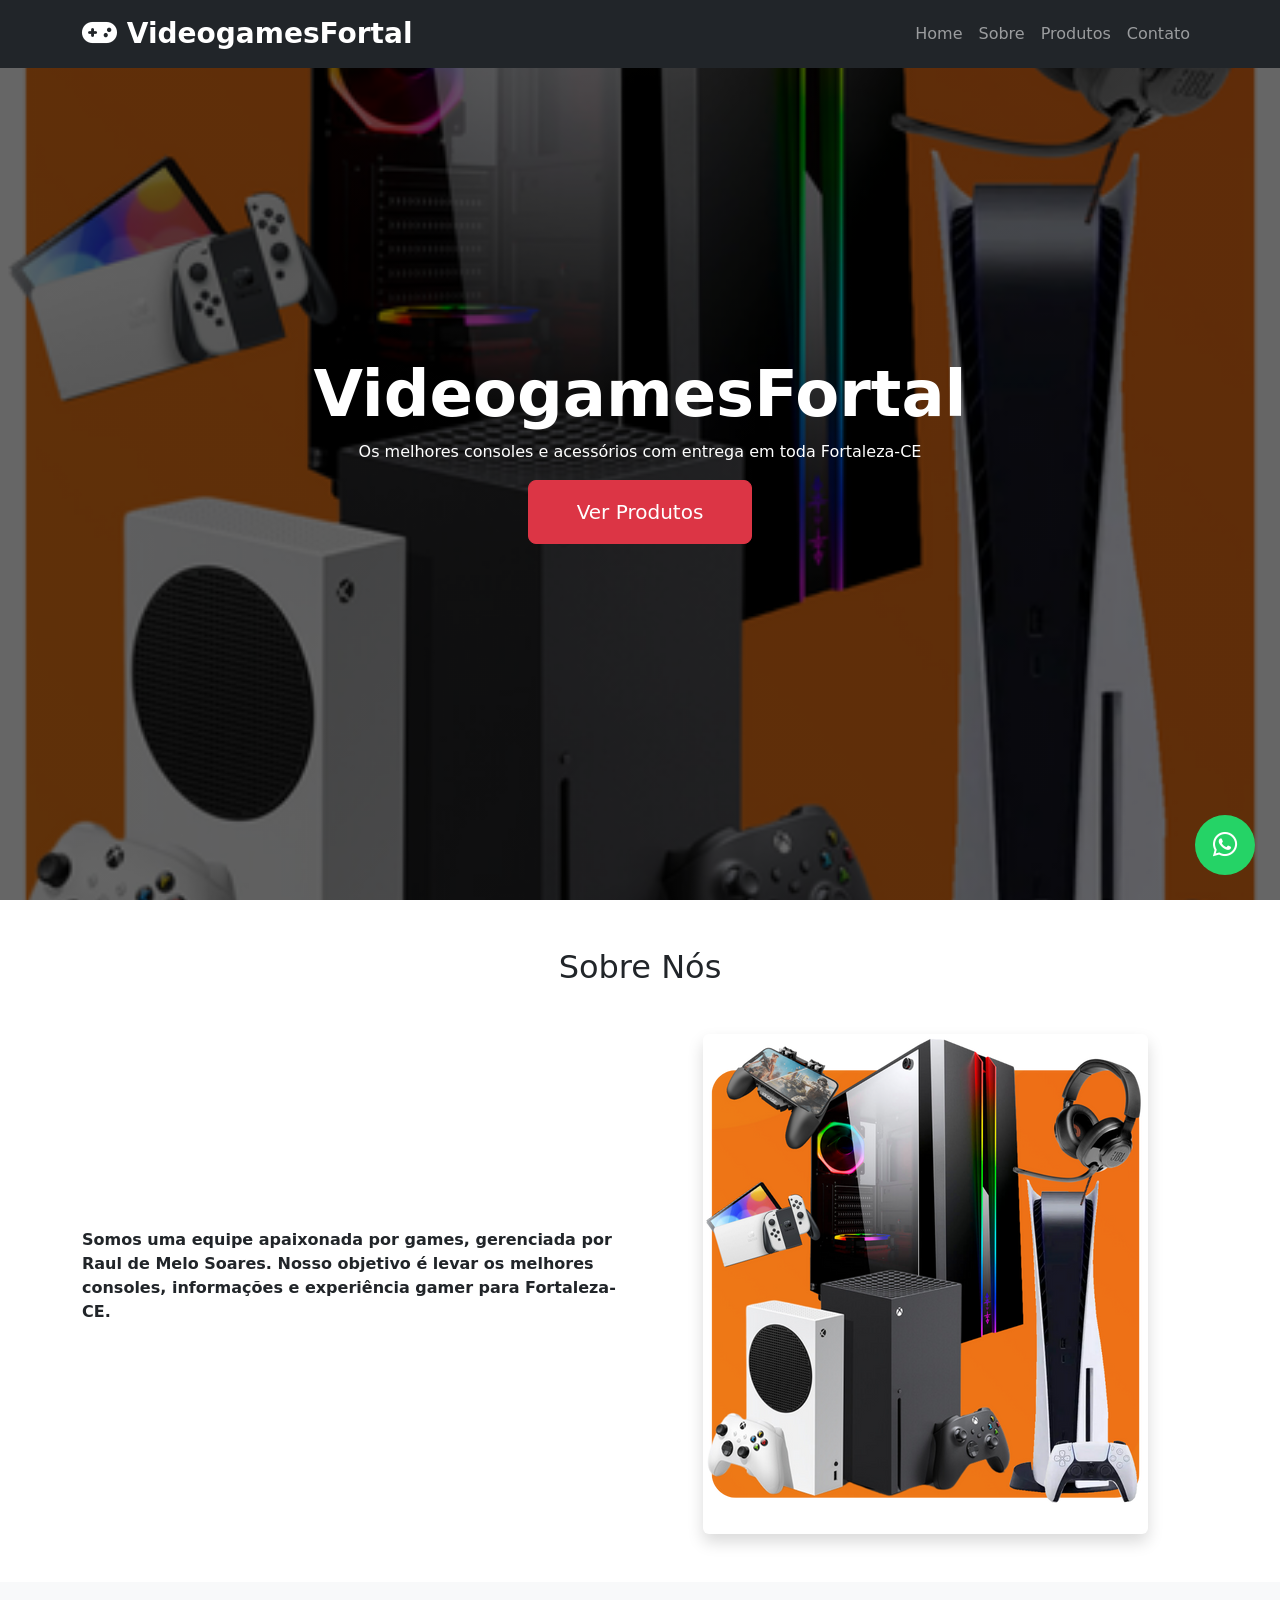
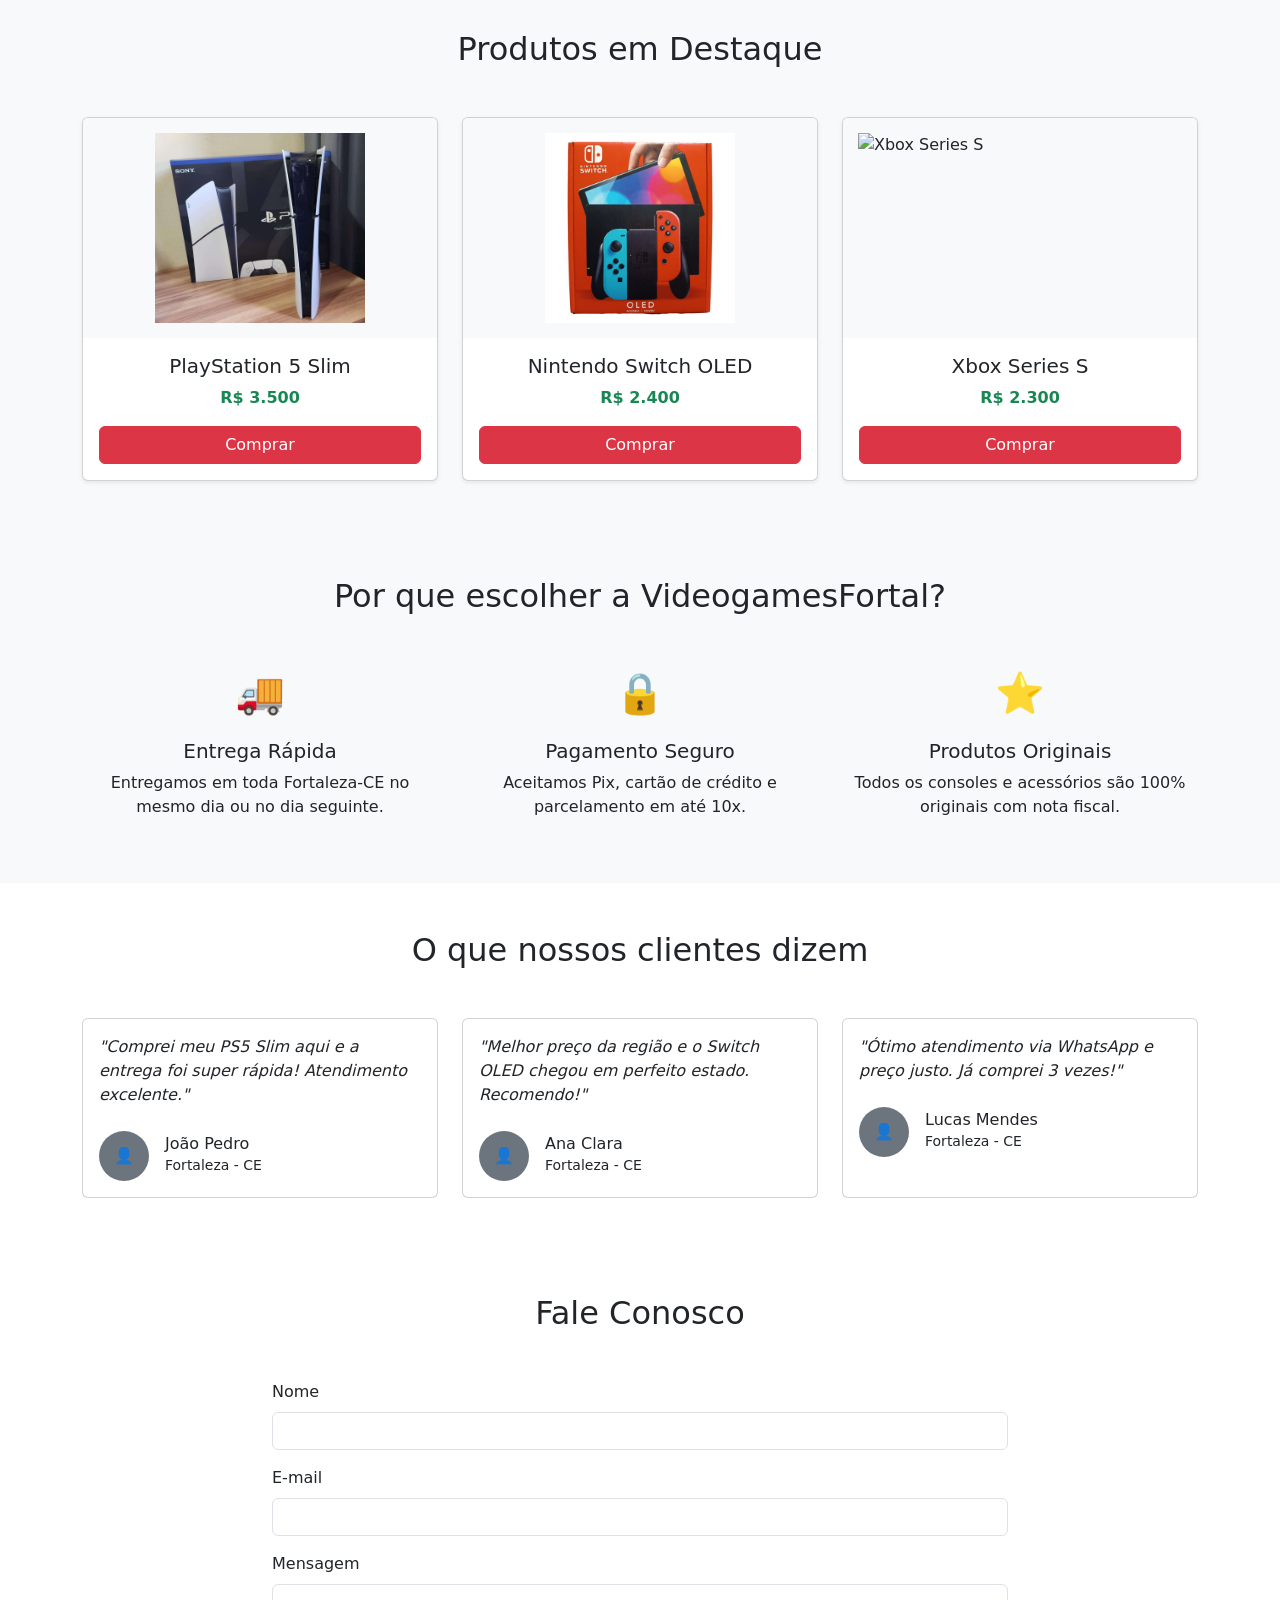
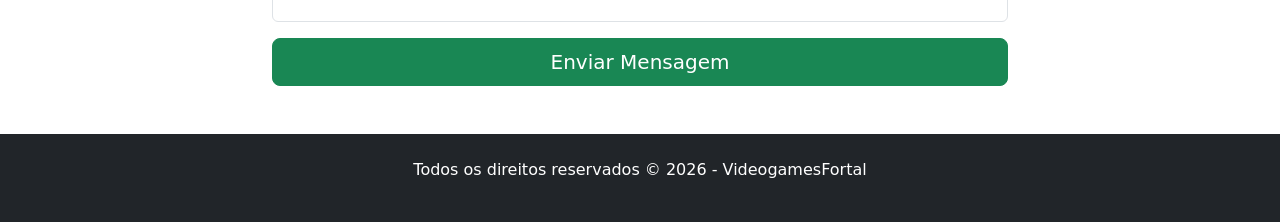
==== Trabalho_LandPage/index.html @ e0af2cca "Add files via upload" ====
<!DOCTYPE html>
<html lang="pt-BR">
<head>
    <meta charset="UTF-8">
    <meta name="viewport" content="width=device-width, initial-scale=1.0">
    <title>VideogamesFortal - Consoles em Fortaleza</title>
    <link href="https://cdn.jsdelivr.net/npm/bootstrap@5.3.3/dist/css/bootstrap.min.css" rel="stylesheet">
    <link rel="stylesheet" href="https://cdnjs.cloudflare.com/ajax/libs/font-awesome/6.5.0/css/all.min.css">
    <link rel="stylesheet" href="style.css">
</head>
<body>

    <!-- Navbar -->
    <nav class="navbar navbar-expand-lg navbar-dark bg-dark fixed-top">
        <div class="container">
            <a class="navbar-brand fw-bold fs-3" href="#"> 
                <i class="fas fa-gamepad"></i> VideogamesFortal</a>
            <button class="navbar-toggler" type="button" data-bs-toggle="collapse" data-bs-target="#navbarNav">
                <span class="navbar-toggler-icon"></span>
            </button>
            <div class="collapse navbar-collapse" id="navbarNav">
                <ul class="navbar-nav ms-auto">
                    <li class="nav-item"><a class="nav-link" href="#home">Home</a></li>
                    <li class="nav-item"><a class="nav-link" href="#sobre">Sobre</a></li>
                    <li class="nav-item"><a class="nav-link" href="#produtos">Produtos</a></li>
                    <li class="nav-item"><a class="nav-link" href="#contato">Contato</a></li>
                </ul>
            </div>
        </div>
    </nav>

    
    <section id="home" class="hero d-flex align-items-center text-white text-center">
        <div class="container">
            <h1 class="display-3 fw-bold">VideogamesFortal</h1>
            <p >Os melhores consoles e acessórios com entrega em toda Fortaleza-CE</p>
            <a href="#produtos" class="btn btn-danger btn-lg px-5 py-3">Ver Produtos</a>
        </div>
    </section>

  
    <section id="sobre" class="py-5">
        <div class="container">
            <h2 class="text-center mb-5">Sobre Nós</h2>
            <div class="row align-items-center">
                <div class="col-lg-6">
                    <p><strong>Somos uma equipe apaixonada por games, gerenciada por Raul de Melo Soares. Nosso objetivo é levar os melhores consoles, informações e experiência gamer para Fortaleza-CE.</strong></p>
                </div>
                <div class="col-lg-6 text-center">
                    <img src="Imagens/Exemplovideogames.png" alt="Consoles" class="img-fluid rounded shadow">
                </div>
            </div>
        </div>
    </section>

    
<section id="produtos" class="py-5 bg-light">
    <div class="container">
        <h2 class="text-center mb-5">Produtos em Destaque</h2>
        
        <div class="row g-4">

            
            <div class="col-md-4 col-sm-6">
                <div class="card h-100 shadow-sm">
                    <img src="Imagens/PS5 Slim.jpg" class="card-img-top" alt="PS5 Slim">
                    <div class="card-body text-center">
                        <h5>PlayStation 5 Slim</h5>
                        <p class="text-success fw-bold">R$ 3.500</p>
                        <a href="#" class="btn btn-danger w-100">Comprar</a>
                    </div>
                </div>
            </div>

            
            <div class="col-md-4 col-sm-6">
                <div class="card h-100 shadow-sm">
                    <img src="Imagens/nintendo switch oled.jpg" class="card-img-top" alt="Switch OLED">
                    <div class="card-body text-center">
                        <h5>Nintendo Switch OLED</h5>
                        <p class="text-success fw-bold">R$ 2.400</p>
                        <a href="#" class="btn btn-danger w-100">Comprar</a>
                    </div>
                </div>
            </div>
            <div class="col-md-4 col-sm-6">
                <div class="card h-100 shadow-sm">
                    <img src="/Imagens/xbox series s.jpg" class="card-img-top" alt="Xbox Series S">
                    <div class="card-body text-center">
                        <h5>Xbox Series S</h5>
                        <p class="text-success fw-bold">R$ 2.300</p>
                        <a href="#" class="btn btn-danger w-100">Comprar</a>
                    </div>
                </div>
            </div>
    </section>

<section class="py-5 bg-light">
    <div class="container">
        <h2 class="text-center mb-5">Por que escolher a VideogamesFortal?</h2>
        <div class="row g-4">

            <div class="col-md-4">
                <div class="text-center">
                    <div class="fs-1 mb-3">🚚</div>
                    <h5>Entrega Rápida</h5>
                    <p>Entregamos em toda Fortaleza-CE no mesmo dia ou no dia seguinte.</p>
                </div>
            </div>

            <div class="col-md-4">
                <div class="text-center">
                    <div class="fs-1 mb-3">🔒</div>
                    <h5>Pagamento Seguro</h5>
                    <p>Aceitamos Pix, cartão de crédito e parcelamento em até 10x.</p>
                </div>
            </div>

            <div class="col-md-4">
                <div class="text-center">
                    <div class="fs-1 mb-3">⭐</div>
                    <h5>Produtos Originais</h5>
                    <p>Todos os consoles e acessórios são 100% originais com nota fiscal.</p>
                </div>
            </div>

        </div>
    </div>
</section>

<section class="py-5">
    <div class="container">
        <h2 class="text-center mb-5">O que nossos clientes dizem</h2>
        
        <div class="row g-4">

            <div class="col-md-4">
                <div class="card h-100">
                    <div class="card-body">
                        <p class="fst-italic">"Comprei meu PS5 Slim aqui e a entrega foi super rápida! Atendimento excelente."</p>
                        <div class="d-flex align-items-center mt-4">
                            <div class="bg-secondary rounded-circle text-white d-flex align-items-center justify-content-center" style="width:50px;height:50px;">
                                👤
                            </div>
                            <div class="ms-3">
                                <h6 class="mb-0">João Pedro</h6>
                                <small>Fortaleza - CE</small>
                            </div>
                        </div>
                    </div>
                </div>
            </div>

            <div class="col-md-4">
                <div class="card h-100">
                    <div class="card-body">
                        <p class="fst-italic">"Melhor preço da região e o Switch OLED chegou em perfeito estado. Recomendo!"</p>
                        <div class="d-flex align-items-center mt-4">
                            <div class="bg-secondary rounded-circle text-white d-flex align-items-center justify-content-center" style="width:50px;height:50px;">
                                👤
                            </div>
                            <div class="ms-3">
                                <h6 class="mb-0">Ana Clara</h6>
                                <small>Fortaleza - CE</small>
                            </div>
                        </div>
                    </div>
                </div>
            </div>

            <div class="col-md-4">
                <div class="card h-100">
                    <div class="card-body">
                        <p class="fst-italic">"Ótimo atendimento via WhatsApp e preço justo. Já comprei 3 vezes!"</p>
                        <div class="d-flex align-items-center mt-4">
                            <div class="bg-secondary rounded-circle text-white d-flex align-items-center justify-content-center" style="width:50px;height:50px;">
                                👤
                            </div>
                            <div class="ms-3">
                                <h6 class="mb-0">Lucas Mendes</h6>
                                <small>Fortaleza - CE</small>
                            </div>
                        </div>
                    </div>
                </div>
            </div>

        </div>
    </div>
</section>
    
    <section id="contato" class="py-5">
        <div class="container">
            <h2 class="text-center mb-5">Fale Conosco</h2>
            
            <div class="row justify-content-center">
                <div class="col-lg-8">
                    <form>
                        <div class="mb-3">
                            <label class="form-label">Nome</label>
                            <input type="text" class="form-control" required>
                        </div>
                        <div class="mb-3">
                            <label class="form-label">E-mail</label>
                            <input type="email" class="form-control" required>
                        </div>
                        <div class="mb-3">
                            <label class="form-label">Mensagem</label>
                            <input type="text" class="form-control" required>
                        </div>
                        <button type="submit" class="btn btn-success btn-lg w-100">Enviar Mensagem</button>
                    </form>
                </div>
            </div>
        </div>
    </section>

    
    <a href="https://wa.me/558596538585" 
       target="_blank" 
       class="whatsapp-float">
        <i class="fab fa-whatsapp"></i>
    </a>

    <footer class="bg-dark text-white py-4 text-center">
        <p>Todos os direitos reservados © 2026 - VideogamesFortal</p>
    </footer>

    <script src="https://cdn.jsdelivr.net/npm/bootstrap@5.3.3/dist/js/bootstrap.bundle.min.js"></script>
</body>
</html>
---- Trabalho_LandPage/style.css ----
.whatsapp-float {
    position: fixed;
    bottom: 25px;
    right: 25px;
    width: 60px;
    height: 60px;
    background-color: #25D366;
    color: white;
    border-radius: 50%;
    display: flex;
    align-items: center;
    justify-content: center;
    font-size: 28px;
    
    z-index: 1000;
    transition: all 0.3s;
    text-decoration: none;
}


.whatsapp-float:hover {
    transform: scale(1.15);
    background-color: #20ba5a;
}

.hero {
    background: linear-gradient(rgba(0,0,0,0.6), rgba(0,0,0,0.6)), url('Imagens/Exemplovideogames.png');
    background-size: cover;
    background-position: center;
    height: 100vh;
}

.card-img-top {
    height: 220px;
    object-fit: contain;
    background-color: #f8f9fa;
    padding: 15px;
}

.card {
    transition: transform 0.3s;
}

.card:hover {
    transform: translateY(-8px);
}
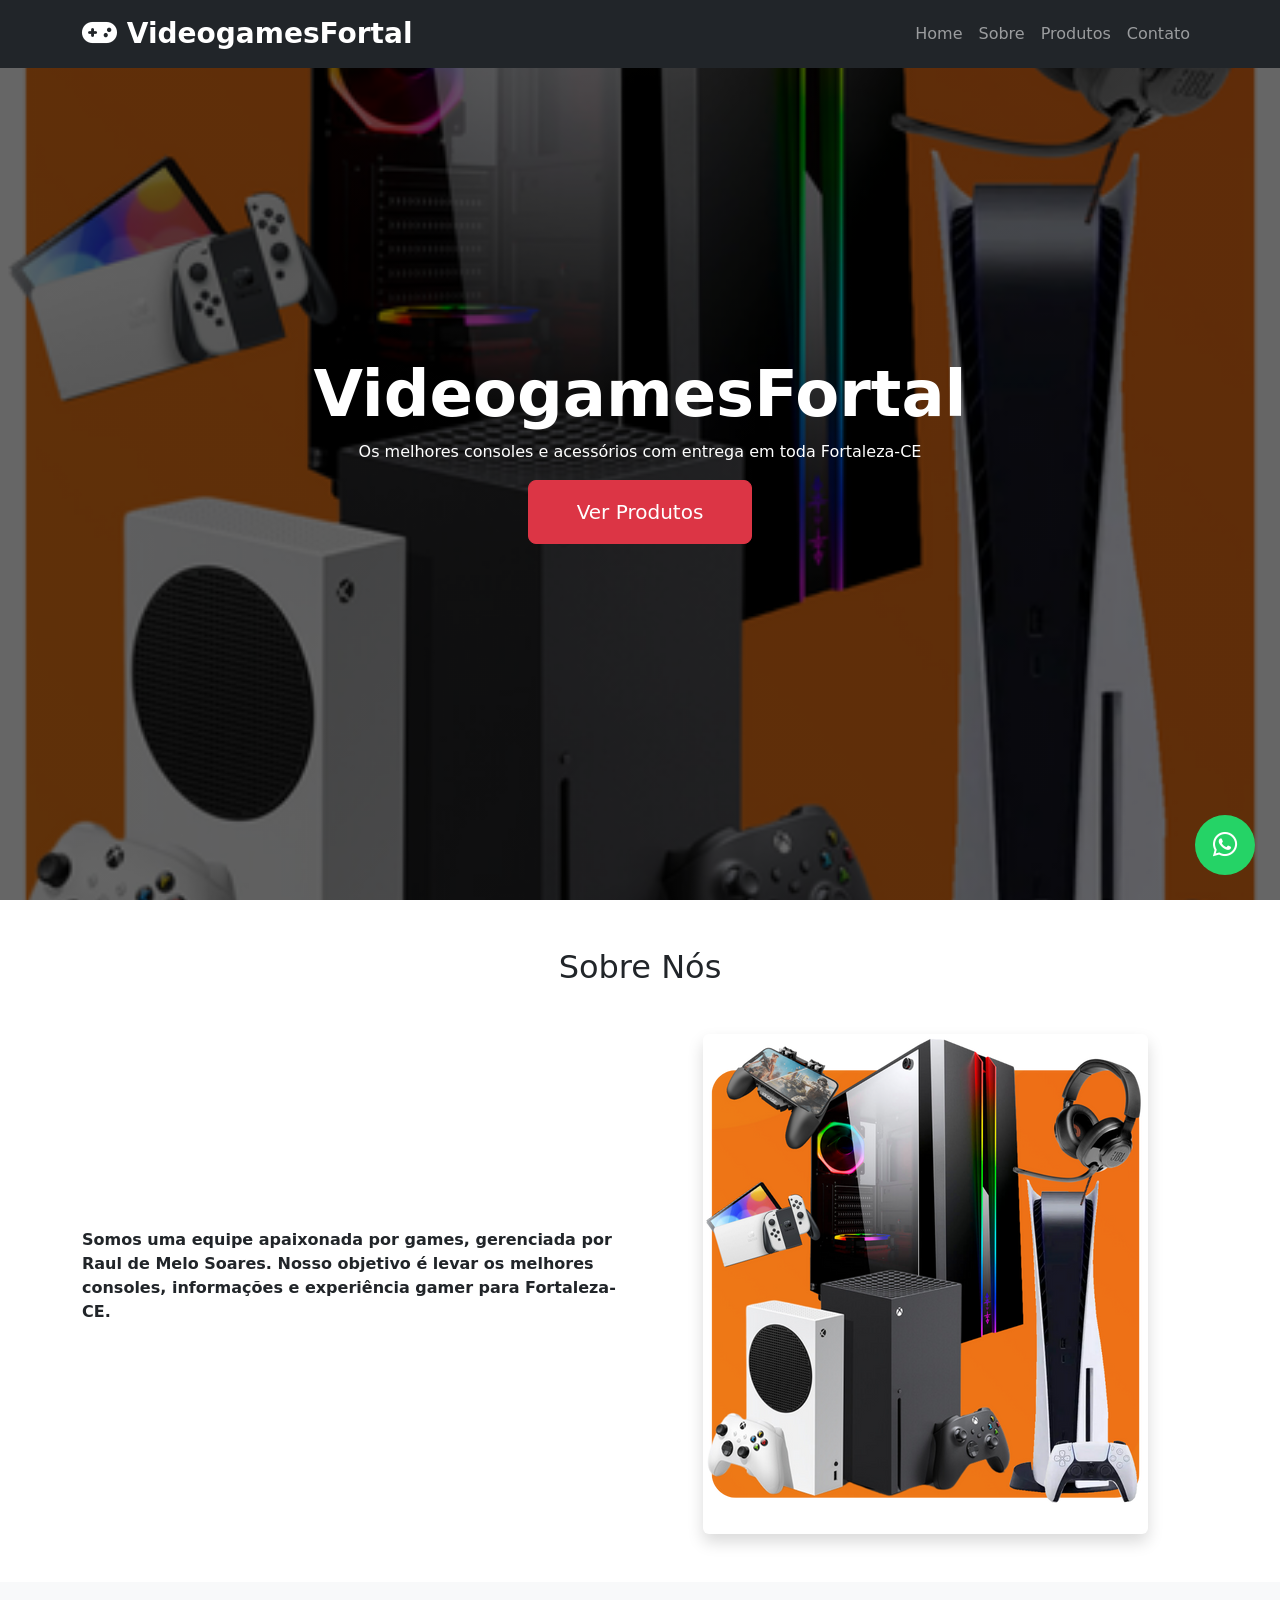
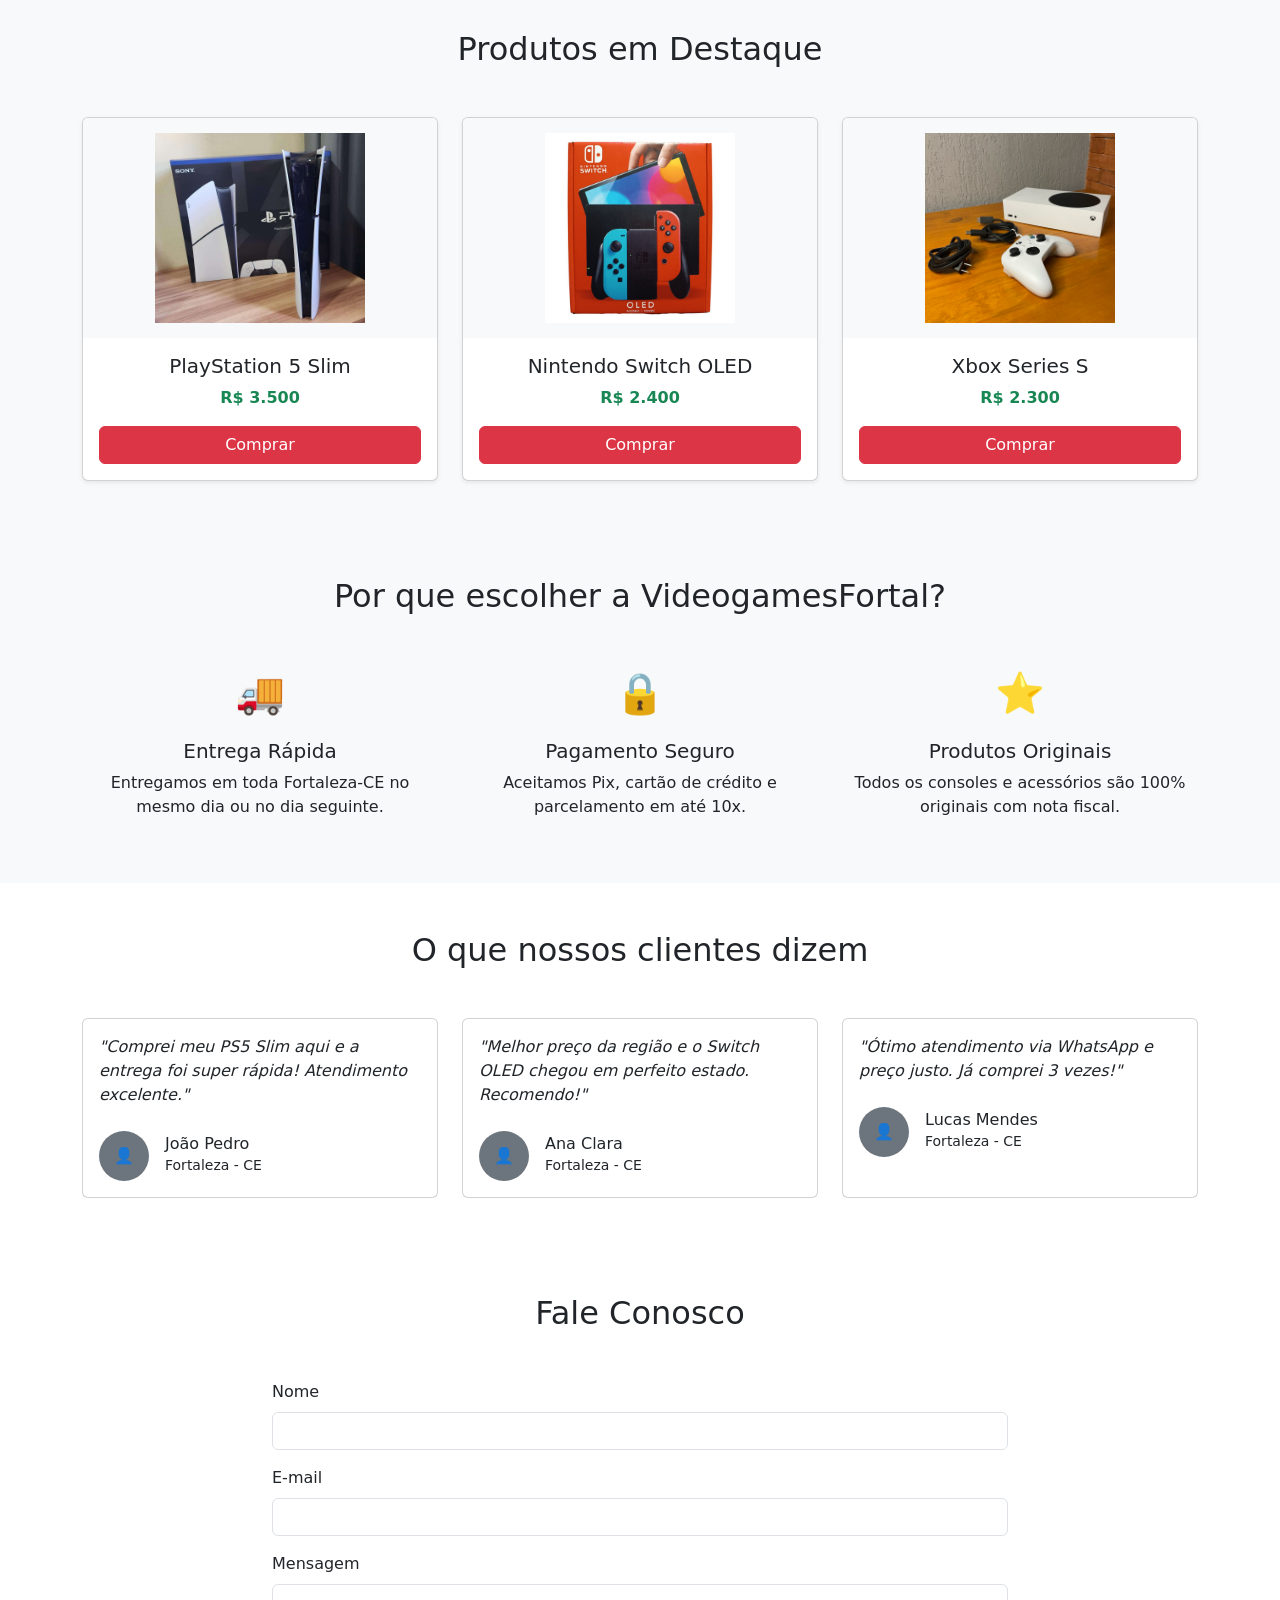
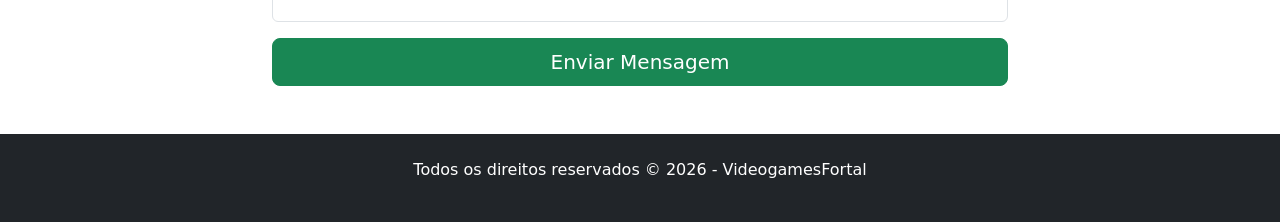
==== commit b71486ee: "index.html" ====
--- a/Trabalho_LandPage/index.html
+++ b/Trabalho_LandPage/index.html
@@ -85,7 +85,7 @@
             </div>
             <div class="col-md-4 col-sm-6">
                 <div class="card h-100 shadow-sm">
-                    <img src="/Imagens/xbox series s.jpg" class="card-img-top" alt="Xbox Series S">
+                    <img src="Imagens/xbox series s.jpg" class="card-img-top" alt="Xbox Series S">
                     <div class="card-body text-center">
                         <h5>Xbox Series S</h5>
                         <p class="text-success fw-bold">R$ 2.300</p>
@@ -228,4 +228,4 @@
 
     <script src="https://cdn.jsdelivr.net/npm/bootstrap@5.3.3/dist/js/bootstrap.bundle.min.js"></script>
 </body>
-</html>+</html>
